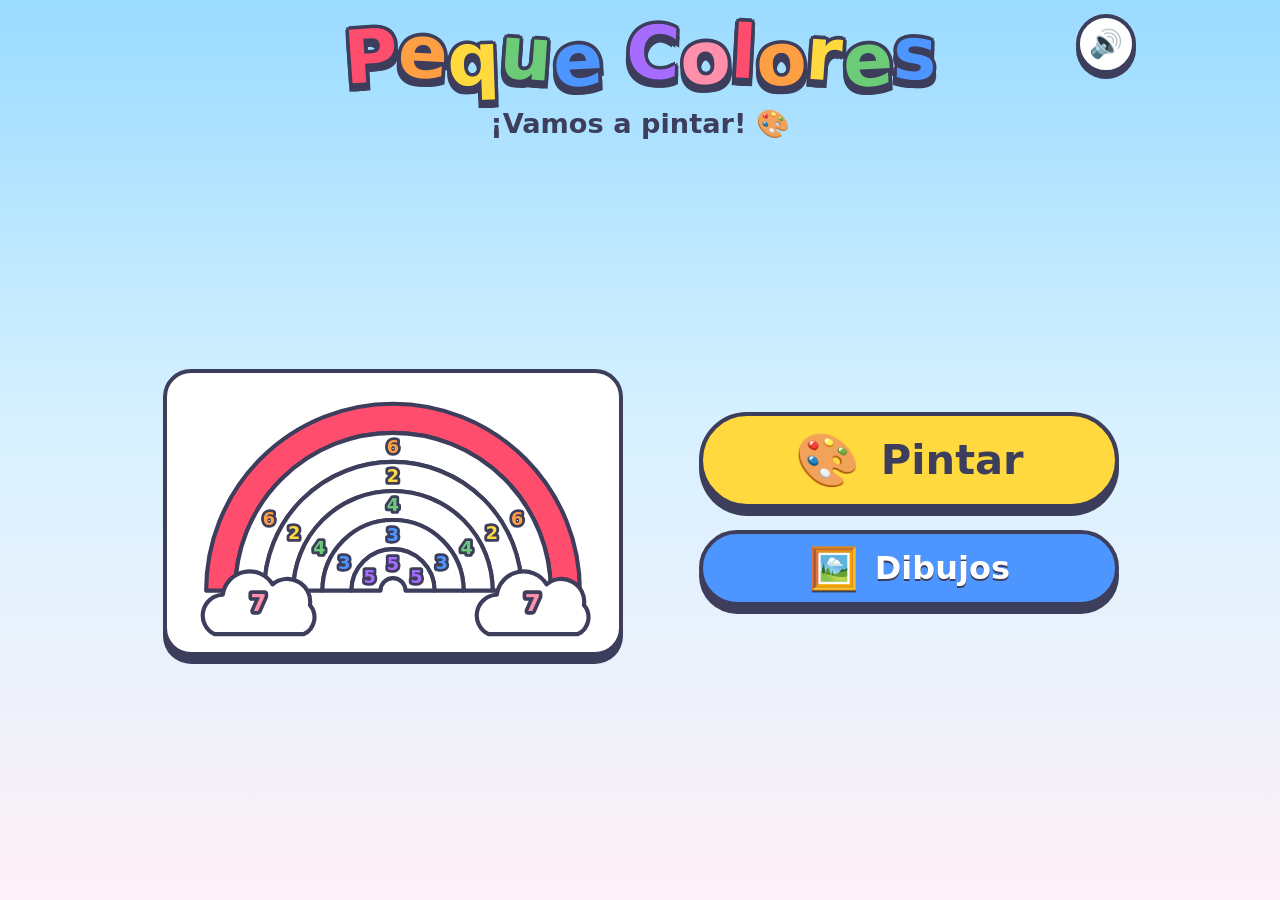
==== PequeColores/index.html @ 9bddd10e "update" ====
<!DOCTYPE html>
<html lang="es">
<head>
  <meta charset="utf-8">
  <meta name="viewport" content="width=device-width, initial-scale=1, viewport-fit=cover">
  <meta name="description" content="PequeColores: colorear por números para niños de 2 a 5 años. Sin anuncios, sin registro.">
  <meta name="theme-color" content="#9adbff">
  <title>PequeColores</title>
  <link rel="icon" href="assets/icons/favicon.svg" type="image/svg+xml">
  <link rel="stylesheet" href="css/reset.css">
  <link rel="stylesheet" href="css/variables.css">
  <link rel="stylesheet" href="css/global.css">
  <link rel="stylesheet" href="css/menu.css">
  <link rel="stylesheet" href="css/coloring.css">
</head>
<body data-page="home" data-root="">
  <main class="home">
    <header class="home-top">
      <button class="icon-btn" type="button" data-sound-toggle aria-label="Sonido">🔊</button>
      <h1 class="logo" aria-label="PequeColores">
        <span class="logo-word">
        <span style="--c: var(--c1); --y: 0; --r: -4deg" aria-hidden="true">P</span>
        <span style="--c: var(--c6); --y: -0.06em; --r: 3deg" aria-hidden="true">e</span>
        <span style="--c: var(--c2); --y: 0.04em; --r: -2deg" aria-hidden="true">q</span>
        <span style="--c: var(--c4); --y: -0.04em; --r: 4deg" aria-hidden="true">u</span>
        <span style="--c: var(--c3); --y: 0.05em; --r: -3deg" aria-hidden="true">e</span>
        </span>
        <span class="logo-word">
        <span style="--c: var(--c5); --y: -0.05em; --r: 2deg" aria-hidden="true">C</span>
        <span style="--c: var(--c7); --y: 0.02em; --r: -4deg" aria-hidden="true">o</span>
        <span style="--c: var(--c1); --y: -0.06em; --r: 3deg" aria-hidden="true">l</span>
        <span style="--c: var(--c6); --y: 0.04em; --r: -2deg" aria-hidden="true">o</span>
        <span style="--c: var(--c2); --y: -0.03em; --r: 4deg" aria-hidden="true">r</span>
        <span style="--c: var(--c4); --y: 0.05em; --r: -3deg" aria-hidden="true">e</span>
        <span style="--c: var(--c3); --y: -0.04em; --r: 2deg" aria-hidden="true">s</span>
        </span>
      </h1>
      <p class="tagline">¡Vamos a pintar! 🎨</p>
    </header>

    <div class="hero" id="hero" role="presentation"></div>

    <nav class="home-actions" aria-label="Menú principal">
      <a class="btn btn-paint" id="btn-paint" href="pages/pintar.html?id=1" data-sfx>
        <span class="emoji" aria-hidden="true">🎨</span> Pintar
      </a>
      <a class="btn btn-gallery" href="pages/dibujos.html" data-sfx>
        <span class="emoji" aria-hidden="true">🖼️</span> Dibujos
      </a>
    </nav>
  </main>

  <noscript><p style="padding:20px;text-align:center">PequeColores necesita JavaScript para funcionar.</p></noscript>

  <script src="data/drawings.js"></script>
  <script src="data/svg-bundle.js"></script>
  <script src="js/storage.js"></script>
  <script src="js/sounds.js"></script>
  <script src="js/numbers.js"></script>
  <script src="js/app.js"></script>
</body>
</html>
---- PequeColores/css/variables.css ----
/* Tokens de diseño de PequeColores.
   Identidad: todo parece una calcomanía de libro de colorear
   (contorno tinta grueso + sombra dura), igual que los dibujos. */
:root {
  --ink: #3d3d5c;
  --paper: #ffffff;

  /* Paleta numerada: el número siempre es el mismo color */
  --c1: #FF4D6D; /* rojo */
  --c2: #FFD93D; /* amarillo */
  --c3: #4D96FF; /* azul */
  --c4: #6BCB77; /* verde */
  --c5: #A66CFF; /* morado */
  --c6: #FF9F43; /* naranja */
  --c7: #FF8FAB; /* rosa */
  --c8: #A9744F; /* café */

  --sky-1: #9adbff;
  --sky-2: #d8f1ff;
  --sky-3: #fff1f7;

  --stroke: 4px;
  --lift: 0 6px 0 var(--ink);
  --radius-lg: 28px;
  --radius-md: 20px;

  --font: "Arial Rounded MT Bold", ui-rounded, "SF Pro Rounded", "Nunito", "Trebuchet MS", "Segoe UI", system-ui, sans-serif;

  --swatch: 68px;
  --pad: clamp(12px, 3.5vw, 24px);
}

@media (min-width: 400px) {
  :root { --swatch: 76px; }
}
---- PequeColores/css/global.css ----
body {
  font-family: var(--font);
  font-weight: 800;
  color: var(--ink);
  background: linear-gradient(180deg, var(--sky-1) 0%, var(--sky-2) 48%, var(--sky-3) 100%) fixed;
  touch-action: manipulation;
  -webkit-tap-highlight-color: transparent;
  -webkit-user-select: none;
  user-select: none;
  overscroll-behavior: none;
}

:focus-visible { outline: 5px solid #fff; outline-offset: 3px; box-shadow: 0 0 0 8px var(--ink); }

/* Botón calcomanía */
.btn {
  --btn-bg: #fff;
  display: inline-flex;
  align-items: center;
  justify-content: center;
  gap: 0.5em;
  min-height: 76px;
  padding: 0 34px;
  border: var(--stroke) solid var(--ink);
  border-radius: 999px;
  background: var(--btn-bg);
  color: var(--ink);
  font-size: clamp(1.5rem, 6vw, 2rem);
  font-weight: 900;
  box-shadow: 0 8px 0 var(--ink);
  transition: transform 0.08s ease, box-shadow 0.08s ease;
}
.btn:active { transform: translateY(6px); box-shadow: 0 2px 0 var(--ink); }
.btn .emoji { font-size: 1.25em; line-height: 1; }

/* Botón redondo (volver, sonido) */
.icon-btn {
  display: grid;
  place-items: center;
  width: 60px;
  height: 60px;
  border: var(--stroke) solid var(--ink);
  border-radius: 50%;
  background: #fff;
  font-size: 1.7rem;
  line-height: 1;
  box-shadow: 0 5px 0 var(--ink);
  transition: transform 0.08s ease, box-shadow 0.08s ease;
}
.icon-btn:active { transform: translateY(4px); box-shadow: 0 1px 0 var(--ink); }
.icon-btn[aria-pressed="true"] { background: #e7e7f0; }

/* Barra superior compartida */
.topbar {
  display: grid;
  grid-template-columns: 60px 1fr 60px;
  align-items: center;
  gap: 10px;
  padding: max(env(safe-area-inset-top), 12px) var(--pad) 8px;
}
.topbar-title {
  display: flex;
  align-items: center;
  justify-content: center;
  gap: 10px;
  font-size: clamp(1.3rem, 5vw, 1.9rem);
  font-weight: 900;
  text-align: center;
}
.topbar-title .emoji { font-size: 1.3em; }

.sr-only {
  position: absolute; width: 1px; height: 1px; overflow: hidden;
  clip: rect(0 0 0 0); white-space: nowrap;
}

@media (prefers-reduced-motion: reduce) {
  *, *::before, *::after { animation-duration: 0.01ms !important; animation-iteration-count: 1 !important; transition-duration: 0.01ms !important; }
}
---- PequeColores/css/menu.css ----
/* Pantalla principal */
.home {
  min-height: 100vh;
  min-height: 100dvh;
  display: grid;
  grid-template-rows: auto 1fr auto;
  gap: 8px;
  padding: max(env(safe-area-inset-top), 14px) var(--pad) max(env(safe-area-inset-bottom), 24px);
  max-width: 640px;
  margin: 0 auto;
}
.home-top { position: relative; text-align: center; padding-top: 6px; }
.home-top .icon-btn { position: absolute; right: 0; top: 0; }

/* Título: cada letra es una calcomanía con el color de la paleta */
.logo {
  display: flex;
  flex-wrap: wrap;
  justify-content: center;
  gap: 0.12em 0.32em;
  padding: 0 64px;
  font-size: clamp(2.6rem, 13vw, 4.6rem);
  font-weight: 900;
  line-height: 1;
}
.logo-word span {
  color: var(--c);
  text-shadow:
    0.05em 0 var(--ink), -0.05em 0 var(--ink), 0 -0.05em var(--ink),
    0.035em 0.035em var(--ink), -0.035em -0.035em var(--ink),
    0.035em -0.035em var(--ink), -0.035em 0.035em var(--ink),
    0 0.11em 0 var(--ink), 0.05em 0.11em 0 var(--ink), -0.05em 0.11em 0 var(--ink);
  transform: translateY(var(--y, 0)) rotate(var(--r, 0deg));
}
.logo-word { display: flex; }
.tagline {
  margin-top: 12px;
  font-size: clamp(1.2rem, 5vw, 1.7rem);
  font-weight: 900;
}

/* Marco con el arcoíris que se pinta solo */
.hero {
  align-self: center;
  justify-self: center;
  width: min(100%, 460px);
  aspect-ratio: 400 / 250;
  padding: 10px;
  border: var(--stroke) solid var(--ink);
  border-radius: var(--radius-lg);
  background: #fff;
  box-shadow: 0 8px 0 var(--ink);
  cursor: pointer;
}
.hero svg { width: 100%; height: 100%; }
.hero .paint-zone { cursor: pointer; }

.home-actions {
  display: grid;
  gap: 22px;
  justify-items: center;
  padding-bottom: 6px;
}
.home-actions .btn { width: min(100%, 420px); }
.btn-paint { --btn-bg: var(--c2); min-height: 96px; font-size: clamp(2rem, 8vw, 2.6rem); }
.btn-gallery { --btn-bg: var(--c3); color: #fff; text-shadow: 0 2px 0 var(--ink); }

@media (min-width: 860px) and (orientation: landscape) {
  .home { max-width: 1040px; grid-template-columns: 1.1fr 1fr; grid-template-rows: auto 1fr; column-gap: 40px; }
  .home-top { grid-column: 1 / -1; }
  .hero { grid-column: 1; grid-row: 2; }
  .home-actions { grid-column: 2; grid-row: 2; align-content: center; }
}
---- PequeColores/css/coloring.css ----
/* Pantalla de colorear */
.paint-page {
  max-width: 1180px;
  margin: 0 auto;
  height: 100vh;
  height: 100dvh;
  display: grid;
  grid-template-rows: auto auto minmax(0, 1fr) auto;
  grid-template-areas: "top" "progress" "stage" "palette";
  overflow: hidden;
}
.paint-page .topbar { grid-area: top; }

/* Barra de progreso: el arcoíris se va llenando */
.progress {
  grid-area: progress;
  position: relative;
  height: 26px;
  margin: 4px calc(var(--pad) + 14px) 6px var(--pad);
  border: var(--stroke) solid var(--ink);
  border-radius: 999px;
  background: #fff;
}
.progress-fill {
  height: 100%;
  width: 0;
  border-radius: 999px;
  background: linear-gradient(90deg,
    var(--c1) 0 16.6%, var(--c6) 16.6% 33.3%, var(--c2) 33.3% 50%,
    var(--c4) 50% 66.6%, var(--c3) 66.6% 83.3%, var(--c5) 83.3% 100%);
  transition: width 0.45s cubic-bezier(0.3, 1.4, 0.5, 1);
}
.progress-star {
  position: absolute;
  right: -22px;
  top: 50%;
  display: grid;
  place-items: center;
  width: 44px;
  height: 44px;
  border: var(--stroke) solid var(--ink);
  border-radius: 50%;
  background: var(--c2);
  font-size: 1.4rem;
  transform: translateY(-50%) rotate(10deg);
}
.progress.is-full .progress-star { animation: pop 0.6s ease 2; }

/* Escenario */
.stage {
  grid-area: stage;
  min-height: 0;
  display: grid;
  place-items: center;
  padding: 8px var(--pad) 14px;
  container-type: size;
}
.canvas {
  position: relative;
  width: min(92vw, 52vh);
  height: min(92vw, 52vh);
  padding: 8px;
  border: var(--stroke) solid var(--ink);
  border-radius: var(--radius-lg);
  background: #fff;
  box-shadow: 0 8px 0 var(--ink);
}
@supports (width: 1cqw) {
  .canvas {
    width: min(100cqw, calc(100cqh - 8px));
    height: min(100cqw, calc(100cqh - 8px));
  }
}
.art { width: 100%; height: 100%; }
.art svg { width: 100%; height: 100%; }
.art-error { display: grid; place-content: center; height: 100%; gap: 10px; text-align: center; font-size: 1.3rem; padding: 20px; }
.art-error .emoji { font-size: 3rem; }

/* Zonas del dibujo */
.paint-zone { cursor: pointer; transition: fill 0.35s ease; }
.paint-zone.is-painted { animation: zone-pop 0.45s ease; cursor: default; }
.paint-zone.is-hint { animation: zone-hint 1.2s ease-in-out infinite; }
.paint-zone.is-wrong { animation: zone-nope 0.45s ease; }

.zone-number {
  font-family: var(--font);
  font-weight: 900;
  text-anchor: middle;
  dominant-baseline: central;
  paint-order: stroke;
  stroke-linejoin: round;
  pointer-events: none;
  -webkit-user-select: none;
  user-select: none;
  transition: opacity 0.25s ease;
}
.zone-number.is-hidden { opacity: 0; }

@keyframes zone-pop { 0% { stroke-width: 4; } 40% { stroke-width: 10; } 100% { stroke-width: 4; } }
@keyframes zone-hint {
  0%, 100% { fill: #fff; stroke-width: 4; }
  50% { fill: var(--hint, #fff2a8); stroke-width: 6; }
}
@keyframes zone-nope {
  0%, 100% { stroke: #3d3d5c; stroke-width: 4; }
  30%, 70% { stroke: #FF4D6D; stroke-width: 9; }
}

/* Mensajes y chispas */
.toast {
  position: absolute;
  left: 50%;
  top: 6%;
  z-index: 3;
  padding: 8px 22px;
  border: var(--stroke) solid var(--ink);
  border-radius: 999px;
  background: #fff;
  font-size: clamp(1.3rem, 5vw, 1.9rem);
  font-weight: 900;
  white-space: nowrap;
  opacity: 0;
  pointer-events: none;
  transform: translate(-50%, 10px) scale(0.6);
}
.toast.is-show { animation: toast 1.2s ease forwards; }
@keyframes toast {
  0% { opacity: 0; transform: translate(-50%, 10px) scale(0.6); }
  18% { opacity: 1; transform: translate(-50%, 0) scale(1.08); }
  30% { transform: translate(-50%, 0) scale(1); }
  80% { opacity: 1; }
  100% { opacity: 0; transform: translate(-50%, -8px) scale(1); }
}
.spark {
  position: absolute;
  z-index: 2;
  font-size: 30px;
  line-height: 1;
  pointer-events: none;
  animation: spark 0.85s ease-out forwards;
}
@keyframes spark {
  0% { opacity: 1; transform: translate(-50%, -50%) scale(0.5) rotate(0); }
  100% { opacity: 0; transform: translate(calc(-50% + var(--dx, 0px)), calc(-50% - 70px)) scale(1.3) rotate(40deg); }
}

/* Paleta numerada */
.palette {
  grid-area: palette;
  display: flex;
  flex-wrap: wrap;
  justify-content: center;
  gap: 16px 12px;
  padding: 10px var(--pad) max(env(safe-area-inset-bottom), 20px);
}
.swatch {
  position: relative;
  display: grid;
  place-items: center;
  width: var(--swatch);
  height: var(--swatch);
  border: var(--stroke) solid var(--ink);
  border-radius: 22px;
  background: var(--sw);
  box-shadow: 0 6px 0 var(--ink);
  transition: transform 0.14s cubic-bezier(0.3, 1.6, 0.5, 1), box-shadow 0.14s ease;
}
.swatch-num {
  font-size: calc(var(--swatch) * 0.56);
  font-weight: 900;
  line-height: 1;
  color: #fff;
  text-shadow:
    3px 0 var(--ink), -3px 0 var(--ink), 0 3px var(--ink), 0 -3px var(--ink),
    2px 2px var(--ink), -2px -2px var(--ink), 2px -2px var(--ink), -2px 2px var(--ink);
}
.swatch:active { transform: translateY(4px); box-shadow: 0 2px 0 var(--ink); }
.swatch[aria-pressed="true"] {
  transform: translateY(-8px) scale(1.1);
  box-shadow: 0 14px 0 var(--ink);
  outline: 5px solid #fff;
  outline-offset: 2px;
}
.swatch.is-done::after {
  content: "✓";
  position: absolute;
  top: -10px;
  right: -10px;
  display: grid;
  place-items: center;
  width: 30px;
  height: 30px;
  border: 3px solid var(--ink);
  border-radius: 50%;
  background: #fff;
  color: var(--ink);
  font-size: 1.05rem;
  line-height: 1;
}
.swatch.is-nudge { animation: nudge 0.5s ease; }
@keyframes nudge {
  0%, 100% { transform: translateY(-8px) scale(1.1) rotate(0); }
  25% { transform: translateY(-8px) scale(1.16) rotate(-7deg); }
  75% { transform: translateY(-8px) scale(1.16) rotate(7deg); }
}

/* Reparte 5 y 6 colores en filas parejas (3 + 2, 3 + 3) */
.palette[data-count="5"], .palette[data-count="6"] {
  align-self: center;
  justify-self: center;
  max-width: calc(var(--swatch) * 3 + var(--pad) * 2 + 30px);
}

/* Pantallas anchas o en horizontal: dibujo a la izquierda, paleta a la derecha */
@media (orientation: landscape) and (min-width: 600px) {
  .paint-page {
    grid-template-columns: minmax(0, 1fr) 330px;
    grid-template-rows: auto auto minmax(0, 1fr);
    grid-template-areas: "top top" "progress progress" "stage palette";
  }
  .palette { align-content: center; align-self: stretch; padding: 0 var(--pad) 20px 0; }
}
@media (max-height: 520px) {
  :root { --swatch: 56px; }
  .topbar { grid-template-columns: 48px 1fr 48px; padding-bottom: 2px; }
  .icon-btn { width: 48px; height: 48px; font-size: 1.4rem; }
  .palette { gap: 14px 10px; }
}

/* Pantalla de victoria */
.win {
  position: fixed;
  inset: 0;
  z-index: 10;
  display: grid;
  grid-template-columns: minmax(0, 1fr);
  place-items: center;
  padding: var(--pad);
  background: rgba(61, 61, 92, 0.6);
  overflow: hidden;
}
.win-card {
  position: relative;
  z-index: 2;
  display: grid;
  justify-items: center;
  gap: 14px;
  width: min(100%, 440px);
  min-width: 0;
  padding: 26px 16px 30px;
  border: var(--stroke) solid var(--ink);
  border-radius: 36px;
  background: #fff;
  box-shadow: 0 10px 0 var(--ink);
  text-align: center;
  animation: win-in 0.6s cubic-bezier(0.3, 1.5, 0.5, 1);
}
.win-emoji { font-size: clamp(5rem, 24vw, 7.5rem); line-height: 1; animation: bounce 1.1s ease-in-out infinite; }
.win-title { font-size: clamp(2rem, 9vw, 2.8rem); font-weight: 900; line-height: 1.05; }
.win-stars { display: flex; gap: 8px; font-size: 2.6rem; }
.win-stars span { animation: pop 0.6s ease backwards; }
.win-stars span:nth-child(2) { animation-delay: 0.2s; font-size: 1.25em; }
.win-stars span:nth-child(3) { animation-delay: 0.4s; }
.win-actions { display: flex; flex-wrap: wrap; align-items: center; justify-content: center; gap: 12px; margin-top: 8px; }
.win-actions .btn { min-height: 68px; font-size: 1.5rem; padding: 0 24px; --btn-bg: var(--c4); }
.win-actions .icon-btn { width: 64px; height: 64px; font-size: 1.8rem; }

@keyframes win-in { 0% { opacity: 0; transform: scale(0.6) translateY(40px); } 100% { opacity: 1; transform: none; } }
@keyframes bounce { 0%, 100% { transform: translateY(0) rotate(-4deg); } 50% { transform: translateY(-14px) rotate(4deg); } }
@keyframes pop { 0% { transform: scale(0.2); } 60% { transform: scale(1.3); } 100% { transform: scale(1); } }

.confetti { position: absolute; inset: 0; z-index: 1; pointer-events: none; overflow: hidden; }
.confetti i {
  position: absolute;
  top: -20px;
  left: var(--x);
  width: var(--s);
  height: calc(var(--s) * 1.5);
  border-radius: 3px;
  background: var(--bg);
  animation: fall var(--t) linear var(--d) forwards;
}
@keyframes fall {
  0% { transform: translateY(0) rotate(0); opacity: 1; }
  100% { transform: translateY(110vh) rotate(var(--r)); opacity: 1; }
}
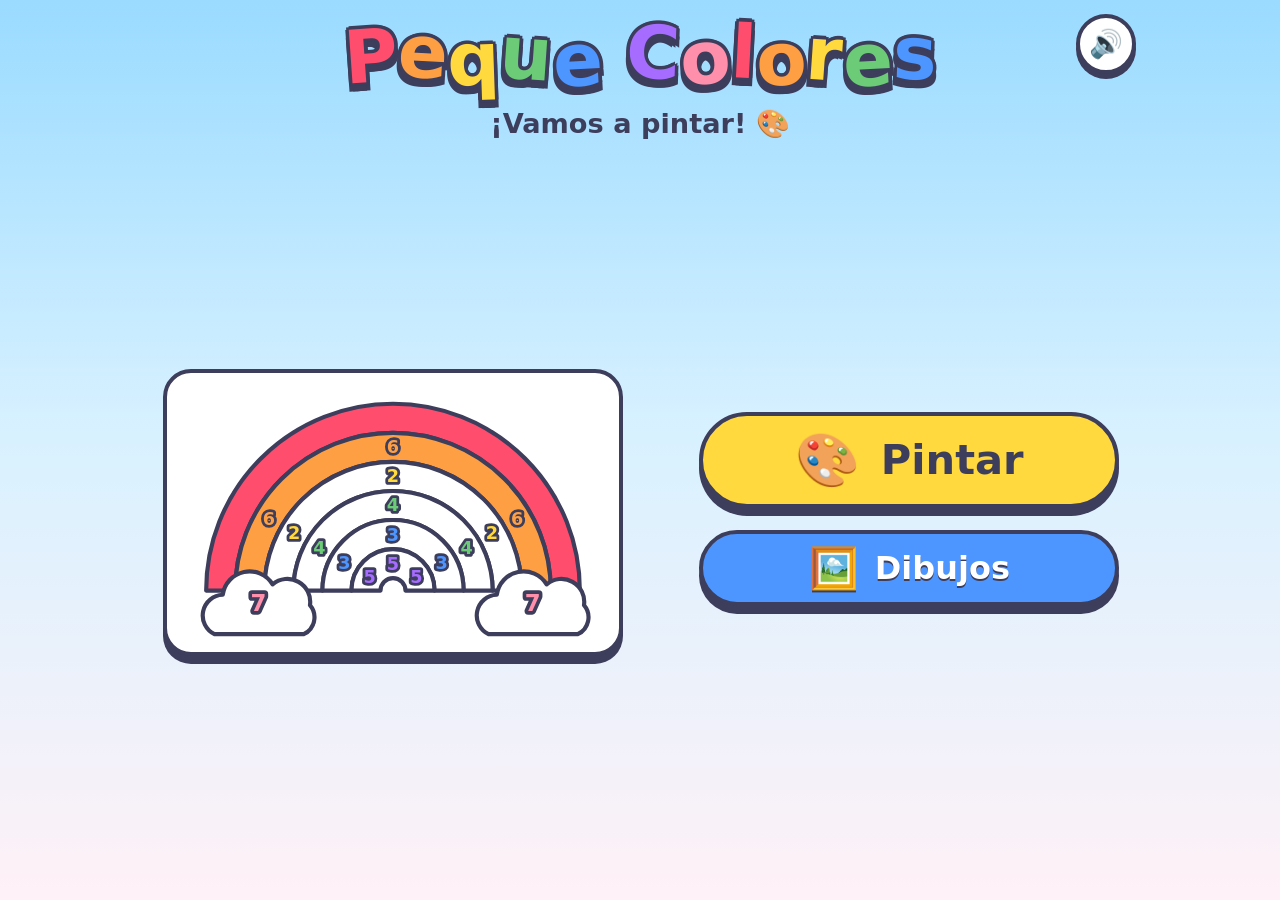
==== commit 62c04950: "update index.html" ====
--- a/PequeColores/index.html
+++ b/PequeColores/index.html
@@ -9,7 +9,7 @@
   <link rel="icon" href="assets/icons/favicon.svg" type="image/svg+xml">
   <link rel="stylesheet" href="css/reset.css">
   <link rel="stylesheet" href="css/variables.css">
-  <link rel="stylesheet" href="css/global.css">
+  <link rel="stylesheet" href="css/global.css" >
   <link rel="stylesheet" href="css/menu.css">
   <link rel="stylesheet" href="css/coloring.css">
 </head>
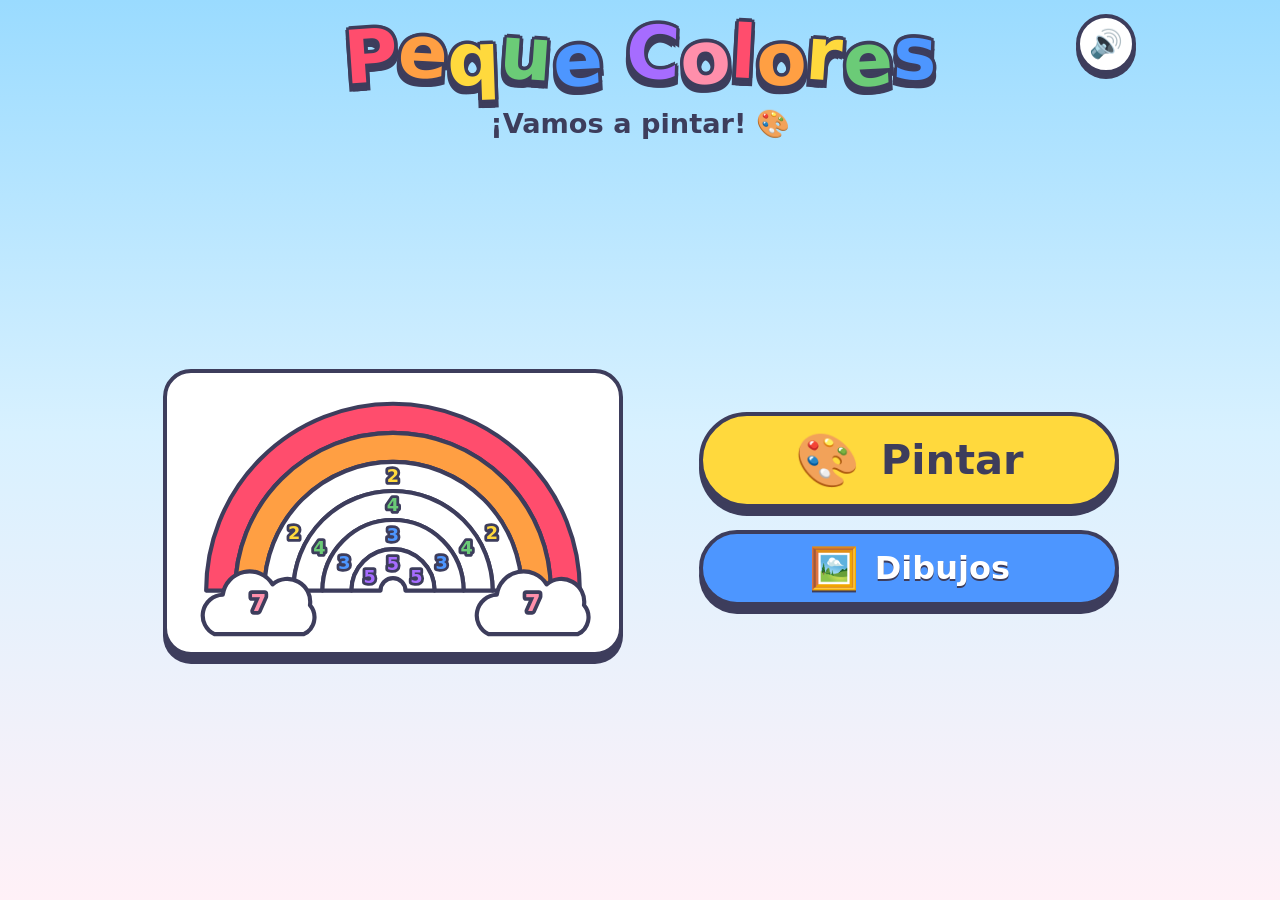
==== commit b190919e: "update index.html" ====
--- a/PequeColores/index.html
+++ b/PequeColores/index.html
@@ -9,7 +9,7 @@
   <link rel="icon" href="assets/icons/favicon.svg" type="image/svg+xml">
   <link rel="stylesheet" href="css/reset.css">
   <link rel="stylesheet" href="css/variables.css">
-  <link rel="stylesheet" href="css/global.css" >
+  <link rel="stylesheet" href="css/global.css">
   <link rel="stylesheet" href="css/menu.css">
   <link rel="stylesheet" href="css/coloring.css">
 </head>
